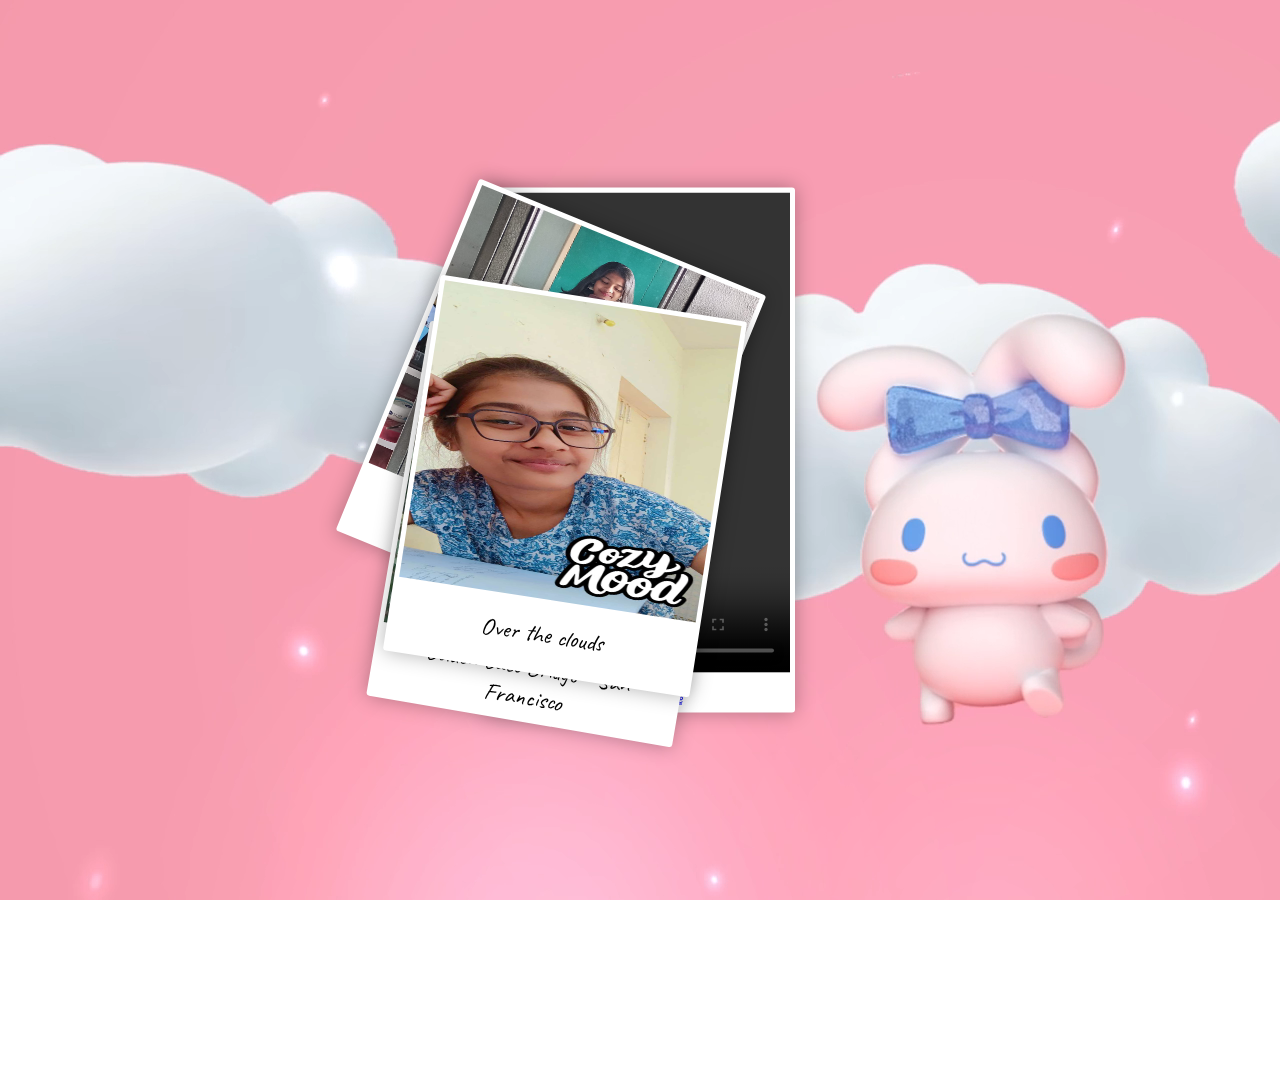
==== index.html @ 69e6b580 "all files uploaded" ====
<!DOCTYPE html>
<html lang="en">
<head>
  <meta charset="UTF-8">
  <title>Online Date</title>
  <link rel="stylesheet" href="./style.css">
</head>
<body>

<video class="background-video" autoplay loop muted>
  <source src="cinnamoroll-flying-in-clouds.1920x1080.mp4" type="video/mp4">
  Your browser does not support the video tag.
</video>

<!-- partial:index.partial.html -->
<div class="Container">
  <!-- last card -->
  <div class="Picture-video" id="video">
    <video width="300" height="480" controls>
      <source src="goriyee.mp4" type="video/mp4">
      Your browser does not support the video tag.
    </video>
    <div class="video-button" style="display: flex; justify-content: center; margin-top: 10px;">
      <a href="index2.html" class="btn">Go To Q/A Page</a>
    </div>
  </div>
  <!-- other cards -->
  
  <div class="Picture">
    <img class="Picture-img" src="Aashu1.jpeg" alt="" />
    <div class="Picture-note"><span>Over the clouds</span></div>
  </div>
  <div class="Picture">
    <img class="Picture-img" src="Aashu2.jpeg" alt="" />
    <div class="Picture-note"><span>Golden Gate Bridge - San Francisco</span></div>
  </div>

  <div class="Picture" id="last-picture">
    <img class="Picture-img" src="Aashu3.jpeg" alt="" />
    <div class="Picture-note"><span>Over the clouds</span></div>
  </div>
  

<!-- partial -->
  <script src="./script.js"></script>
</body>
</html>
---- style.css ----
@import url("https://fonts.googleapis.com/css2?family=Caveat");

html, body {
  height: 100%;
  margin: 0;
  font-family: 'Caveat', serif;
  overflow: hidden;
  background-image: url('D:/Trainning/TRIPATHI/New Crush-20241210T050355Z-001/New Crush/images/happy-valentines-day-banner-design-vector-31748344.webp');
  background-size: cover;
  background-repeat: no-repeat;
  background-position: center;
}

.Container {
  position: absolute;
  top: 50%;
  left: 50%;
  transform: translate(-50%, -50%);
}

.Picture, .Picture-video {
  position: absolute;
  top: 0;
  left: 0;
  border: 5px solid #fff;
  border-radius: 3px;
  background: #fff;
  box-shadow: 0 0 20px rgba(0, 0, 0, 0.3);
  transform: translate(-50%, -50%);
  user-select: none;
  cursor: pointer;
}

.Picture-img {
  display: block;
  width: 300px;
  height: 300px;
  pointer-events: none;
}

.Picture-img-video {
  display: block;
  width: 300px;
  height: 480px;
  pointer-events: none;
}

.Picture-note, .Picture-note-video {
  display: flex;
  align-items: center;
  justify-content: center;
  width: 300px;
  height: 70px;
  padding: 12px 24px;
  font-size: 1.5rem;
  text-align: center;
}

.Network, .Network-video {
  display: inline-block;
  padding: 0 5px;
}

.Network img, .Network-video img {
  width: 1.5rem;
  aspect-ratio: 1 / 1;
  vertical-align: middle;
}

/* --------------------- */
/* Other styles          */
/* --------------------- */

* {
  box-sizing: border-box;
}
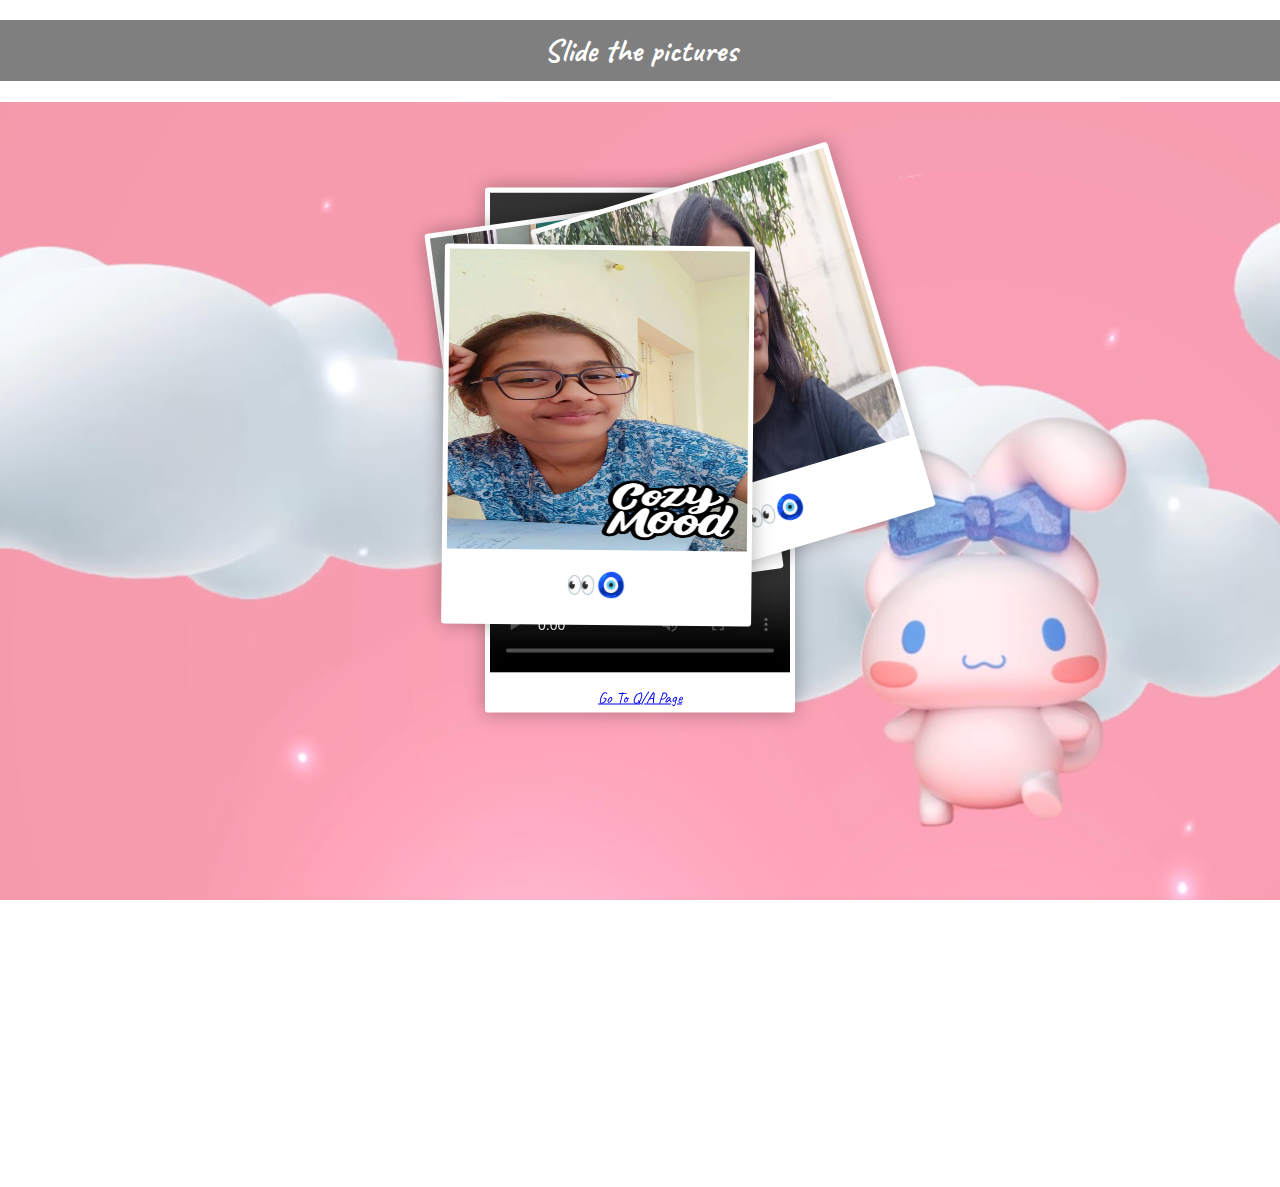
==== commit 9c7c2714: "Update index.html" ====
--- a/index.html
+++ b/index.html
@@ -7,6 +7,8 @@
 </head>
 <body>
 
+  <h1 style="text-align: center; margin-top: 20px; color: white; background: rgba(0, 0, 0, 0.5); padding: 10px;">Slide the pictures</h1>
+
 <video class="background-video" autoplay loop muted>
   <source src="cinnamoroll-flying-in-clouds.1920x1080.mp4" type="video/mp4">
   Your browser does not support the video tag.
@@ -14,6 +16,7 @@
 
 <!-- partial:index.partial.html -->
 <div class="Container">
+
   <!-- last card -->
   <div class="Picture-video" id="video">
     <video width="300" height="480" controls>
@@ -28,17 +31,18 @@
   
   <div class="Picture">
     <img class="Picture-img" src="Aashu1.jpeg" alt="" />
-    <div class="Picture-note"><span>Over the clouds</span></div>
+    <div class="Picture-note"><span>👀🧿</span></div>
   </div>
   <div class="Picture">
     <img class="Picture-img" src="Aashu2.jpeg" alt="" />
-    <div class="Picture-note"><span>Golden Gate Bridge - San Francisco</span></div>
+    <div class="Picture-note"><span>👀🧿</span></div>
   </div>
 
   <div class="Picture" id="last-picture">
     <img class="Picture-img" src="Aashu3.jpeg" alt="" />
-    <div class="Picture-note"><span>Over the clouds</span></div>
+    <div class="Picture-note"><span>👀🧿</span></div>
   </div>
+ 
   
 
 <!-- partial -->
